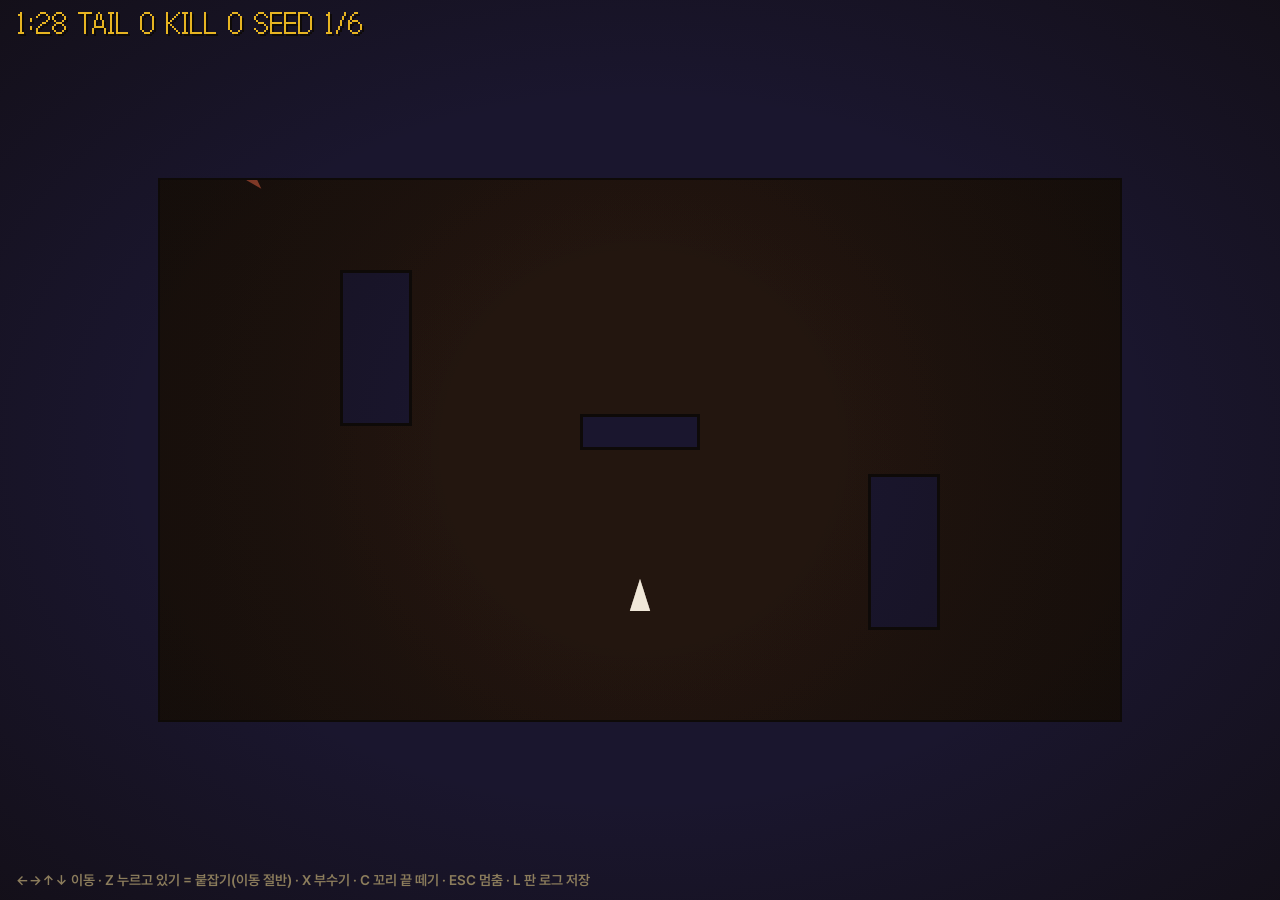
==== 2026-09-17-꼬리/index.html @ 366c9c73 "꼬리 (2026-09-17) — 붙잡은 적이 마디가 되는 아레나 · 규칙 자기시험 14항목" ====
<!doctype html>
<html lang="ko"><head><meta charset="utf-8">
<meta name="viewport" content="width=device-width,initial-scale=1">
<title>이번 주 프로토타입 — 꼬리</title>
<link rel="stylesheet" href="../look/look.css">
</head><body>
<div class="stage">
  <canvas class="pixel" id="game"></canvas>
  <div class="vignette"></div>
  <div class="hud" id="hud">READY</div>
  <div class="label" id="label">← → 이동 · R 다시 시작</div>
</div>
<script src="../look/look.js"></script>
<script type="module" src="game.js"></script>
</body></html>
---- look/look.css ----
/* 이번 주 프로토타입 — 룩 공유 케이스. 값의 정본은 ChannelOps2 channel.yaml brand.* 다. 여기엔 복사본만 둔다. */
@font-face { font-family: 'Galmuri11'; src: url('fonts/Galmuri11.ttf'); }
@font-face { font-family: 'Pretendard'; src: url('fonts/Pretendard-SemiBold.otf'); }

:root {
  --cream: #F0E7D8; --ink: #0E0A08; --amber: #E6B422; --walnut: #241811;
  --brass: #8C7D5C; --night: #1A162E; --rust: #C6563A;
  --px: 12px;                 /* 픽셀 폰트 격자. 크기는 이 배수만 */
}

html, body { margin: 0; height: 100%; background: var(--night); color: var(--cream);
  font-family: 'Pretendard', sans-serif; }
.stage { position: relative; display: grid; place-items: center; height: 100%; }
canvas.pixel { image-rendering: pixelated; image-rendering: crisp-edges; background: var(--walnut);
  outline: 2px solid var(--ink); }
.vignette { position: absolute; inset: 0; pointer-events: none;
  background: radial-gradient(ellipse at center, transparent 55%, rgba(14,10,8,.55) 100%); }
.hud { position: absolute; left: 16px; top: 12px; font-family: 'Galmuri11', monospace;
  font-size: calc(var(--px) * 2); line-height: calc(var(--px) * 2); color: var(--amber);
  -webkit-font-smoothing: none; text-shadow: 2px 2px 0 var(--ink); }
.hud.fail { color: var(--rust); }
.label { position: absolute; left: 16px; bottom: 12px; font-size: 14px; color: var(--brass); }
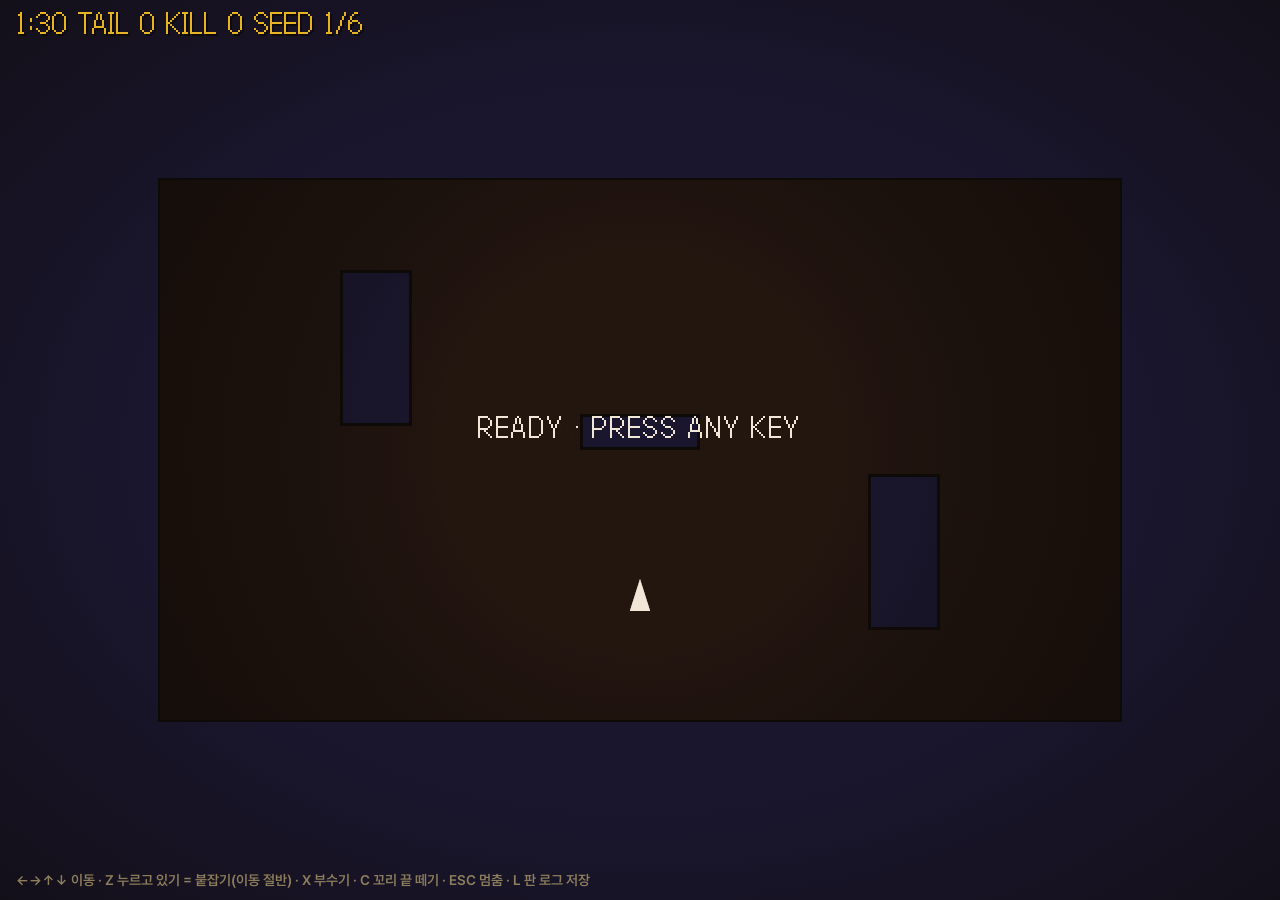
==== commit cf7f2ea1: "키는 물리 코드(e.code)로 — 한글 입력 상태에서 Z·X·C 가 죽었다 · 첫 키 전 READY" ====
--- a/2026-09-17-꼬리/index.html
+++ b/2026-09-17-꼬리/index.html
@@ -5,7 +5,7 @@
 <link rel="stylesheet" href="../look/look.css">
 </head><body>
 <div class="stage">
-  <canvas class="pixel" id="game"></canvas>
+  <canvas class="pixel" id="game" tabindex="0"></canvas>
   <div class="vignette"></div>
   <div class="hud" id="hud">READY</div>
   <div class="label" id="label">← → 이동 · R 다시 시작</div>
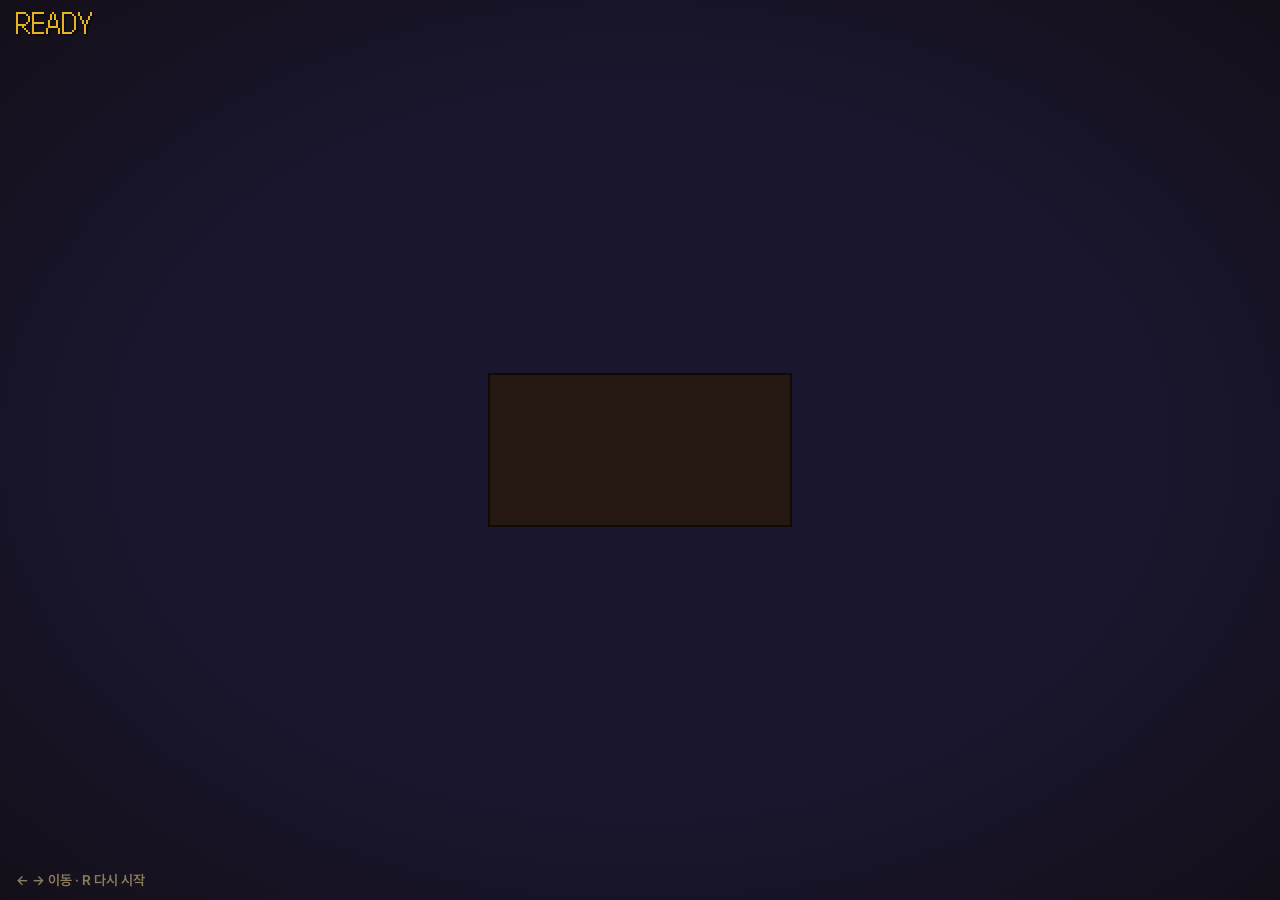
==== commit 3f2c0c85: "ES 모듈 제거 — file:// 로 열어도 돈다 (꼬리·템플릿 · 전역 객체 + 일반 스크립트)" ====
--- a/2026-09-17-꼬리/index.html
+++ b/2026-09-17-꼬리/index.html
@@ -11,5 +11,6 @@
   <div class="label" id="label">← → 이동 · R 다시 시작</div>
 </div>
 <script src="../look/look.js"></script>
-<script type="module" src="game.js"></script>
+<script src="rules.js"></script>
+<script src="game.js"></script>
 </body></html>
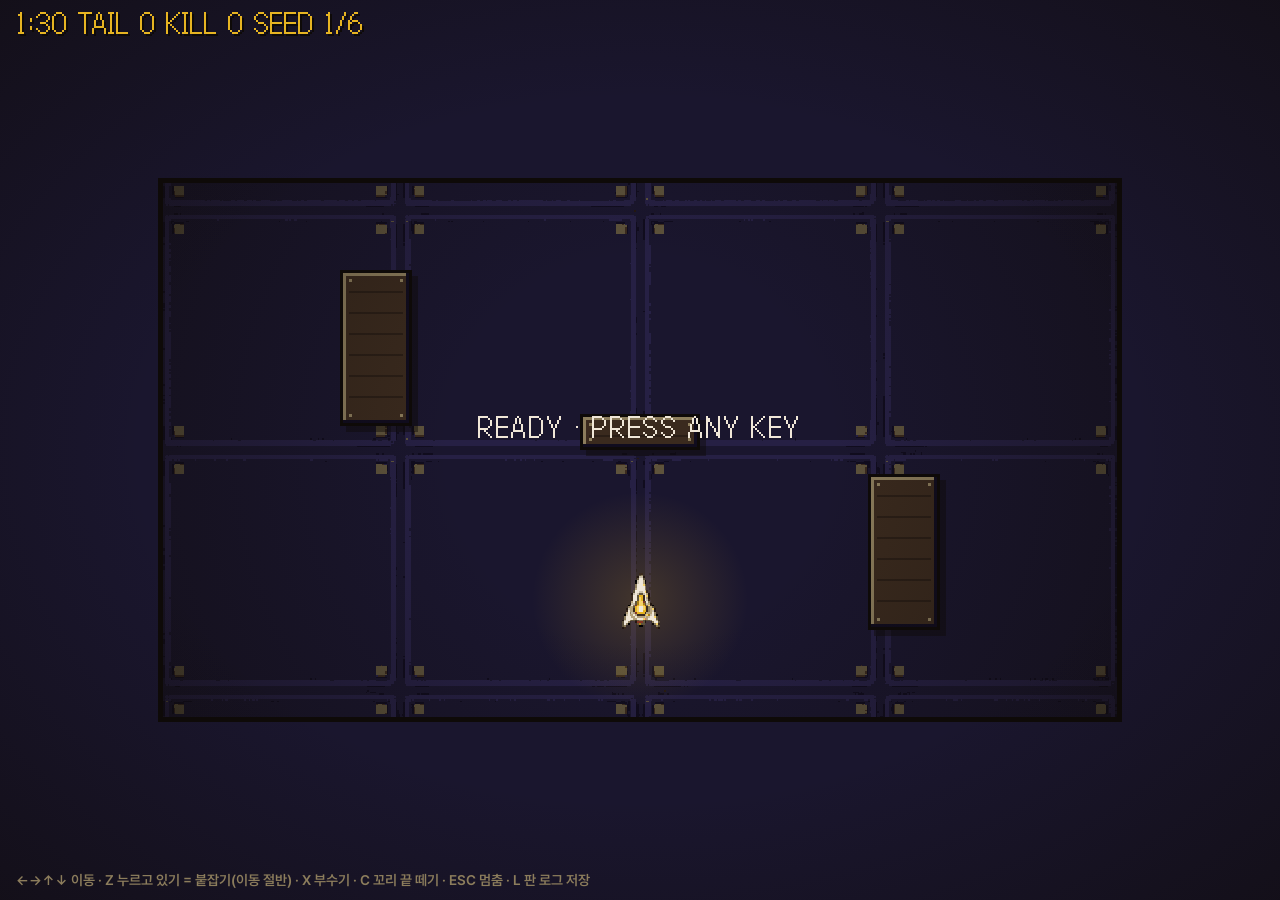
==== commit 153c7223: "꼬리 2판 — 도트 스프라이트(assets/) · 등불 빛·파티클·흔들림(look/fx.js) · 규칙은 그대로 Unity AI 시트를 잘라 채널 팔레트로 양자화한 도트. 아트 2" ====
--- a/2026-09-17-꼬리/index.html
+++ b/2026-09-17-꼬리/index.html
@@ -11,6 +11,7 @@
   <div class="label" id="label">← → 이동 · R 다시 시작</div>
 </div>
 <script src="../look/look.js"></script>
+<script src="../look/fx.js"></script>
 <script src="rules.js"></script>
 <script src="game.js"></script>
 </body></html>
